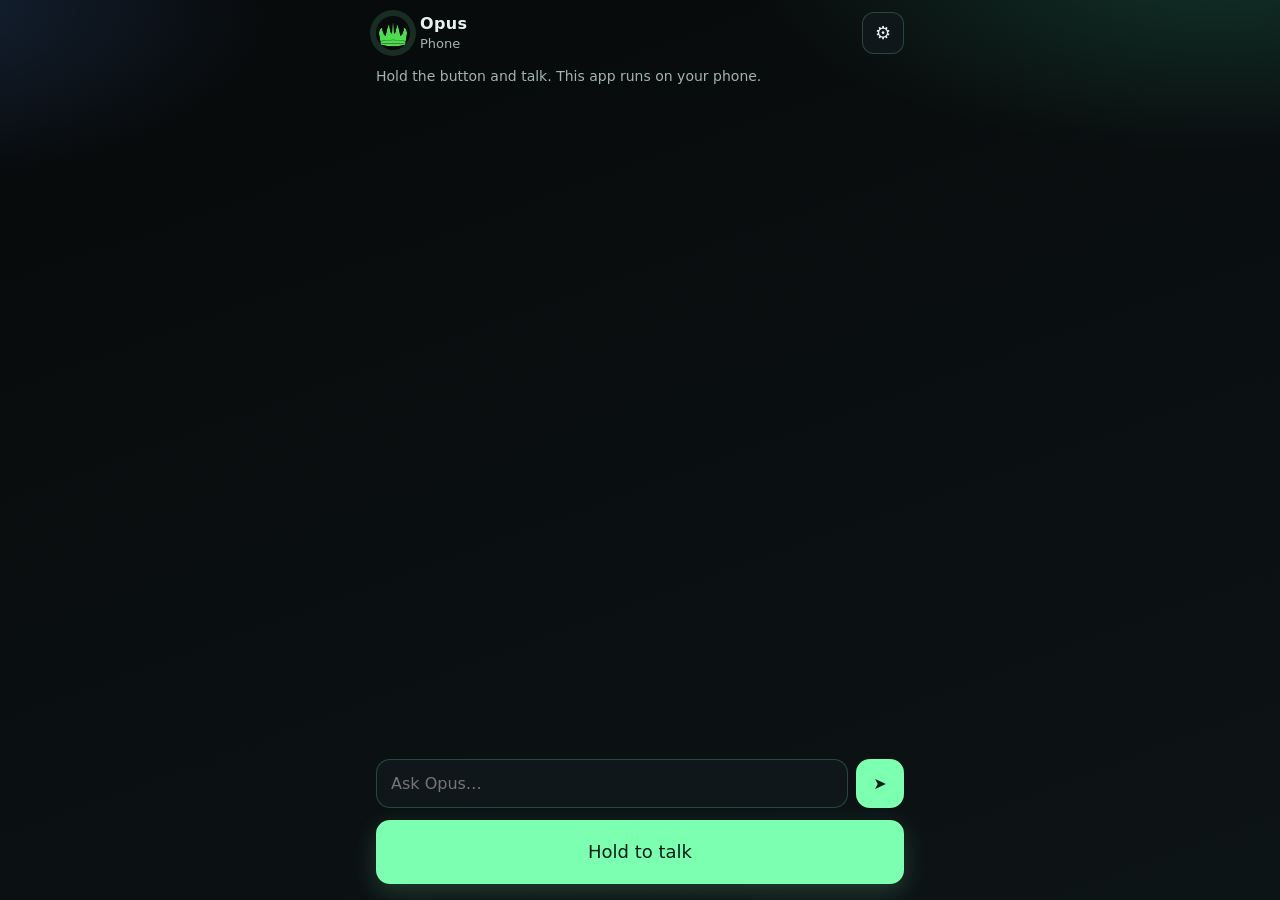
==== opus/phone/ui/index.html @ 40e167a1 "Publish Opus including the standalone iPhone web app." ====
<!DOCTYPE html>
<html lang="en">
<head>
  <meta charset="UTF-8" />
  <meta name="viewport" content="width=device-width, initial-scale=1, viewport-fit=cover" />
  <meta name="theme-color" content="#07090a" />
  <meta name="apple-mobile-web-app-capable" content="yes" />
  <meta name="apple-mobile-web-app-status-bar-style" content="black-translucent" />
  <meta name="apple-mobile-web-app-title" content="Opus" />
  <title>Opus Phone</title>
  <script>
    (function () {
      var path = location.pathname;
      if (path.endsWith("/") || path.endsWith(".html")) return;
      location.replace(path + "/" + location.search + location.hash);
    })();
  </script>
  <link rel="manifest" href="manifest.webmanifest" />
  <link rel="icon" href="static/icon.png" />
  <link rel="apple-touch-icon" href="static/icon-192.png" />
  <link rel="stylesheet" href="static/app.css" />
</head>
<body>
  <div class="app">
    <header class="top">
      <div class="brand">
        <img class="orb" src="static/icon.png" alt="" />
        <div>
          <p class="name">Opus</p>
          <p class="mode" id="mode">Phone</p>
        </div>
      </div>
      <button class="icon-btn" id="settingsBtn" type="button" aria-label="Settings">⚙</button>
    </header>

    <p class="status" id="status">Hold the button and talk. This app runs on your phone.</p>

    <section class="chat" id="chat" aria-live="polite"></section>

    <form class="composer" id="composer">
      <input id="text" type="text" autocomplete="off" enterkeyhint="send" placeholder="Ask Opus…" />
      <button type="submit" class="send" aria-label="Send">➤</button>
    </form>

    <button class="talk" id="talk" type="button">Hold to talk</button>
  </div>

  <div class="sheet hidden" id="sheet">
    <div class="sheet-card">
      <div class="sheet-head">
        <h2>Settings</h2>
        <button class="icon-btn" id="closeSheet" type="button" aria-label="Close">×</button>
      </div>

      <label class="row toggle">
        <span>Speak replies</span>
        <input type="checkbox" id="voice_responses" />
      </label>
      <label class="stack">
        <span>Reply volume <em id="volumeLabel">80</em></span>
        <input type="range" id="volume" min="0" max="100" />
      </label>

      <label class="stack">
        <span>API key</span>
        <input id="openai_api_key" type="password" autocomplete="off" placeholder="Paste a key" />
      </label>
      <p class="hint" id="keyHint">Needed for talk and answers. Uses this phone's internet, not your PC.</p>

      <h3>Spotify</h3>
      <p class="hint" id="spotifyHint">Premium account. Playback uses the Spotify API, not tapping the app.</p>
      <label class="stack">
        <span>Client ID</span>
        <input id="spotify_client_id" type="text" autocomplete="off" placeholder="From developer.spotify.com" />
      </label>
      <p class="hint copy" id="redirectHint">Redirect URI shows after load.</p>
      <div class="actions">
        <button type="button" id="spotifyConnect">Connect Spotify</button>
        <button type="button" class="ghost" id="spotifyDisconnect">Disconnect</button>
      </div>
      <p class="hint" id="spotifyAccount"></p>

      <label class="stack">
        <span>Home city (optional)</span>
        <input id="location_city" type="text" placeholder="Used for weather" />
      </label>
      <button type="button" id="saveSettings">Save</button>
    </div>
  </div>

  <script src="static/opus-client.js"></script>
  <script src="static/app.js"></script>
</body>
</html>
---- opus/phone/ui/static/app.css ----
:root {
  --bg: #07090a;
  --bg2: #0d1416;
  --bg-glow-a: #12332a;
  --bg-glow-b: #16253a;
  --card: rgba(17, 24, 28, 0.88);
  --line: rgba(119, 255, 170, 0.22);
  --text: #e8f1ed;
  --muted: #9fb6ab;
  --copper: #7dffb1;
  --copper-dim: #2f9b69;
  --you: rgba(125, 255, 177, 0.12);
  --opus: rgba(17, 24, 28, 0.92);
  --danger: #ffb4b4;
  --safe: env(safe-area-inset-bottom, 0px);
  --safe-top: env(safe-area-inset-top, 0px);
}

* { box-sizing: border-box; }

html, body {
  margin: 0;
  min-height: 100%;
  background:
    radial-gradient(900px 380px at 95% -5%, var(--bg-glow-a) 0%, transparent 52%),
    radial-gradient(700px 320px at -10% 0%, var(--bg-glow-b) 0%, transparent 58%),
    linear-gradient(160deg, var(--bg), var(--bg2));
  color: var(--text);
  font: 16px/1.45 "Segoe UI Variable Text", "Segoe UI", system-ui, sans-serif;
  -webkit-tap-highlight-color: transparent;
}

body { padding: 0; }

.app {
  min-height: 100dvh;
  display: flex;
  flex-direction: column;
  padding: calc(12px + var(--safe-top)) 16px calc(16px + var(--safe));
  max-width: 560px;
  margin: 0 auto;
  gap: 12px;
}

.top {
  display: flex;
  align-items: center;
  justify-content: space-between;
}

.brand { display: flex; gap: 10px; align-items: center; }
.brand .name { margin: 0; font-weight: 650; letter-spacing: 0.02em; }
.brand .mode { margin: 0; color: var(--muted); font-size: 13px; }

.orb {
  width: 34px;
  height: 34px;
  border-radius: 50%;
  box-shadow: 0 0 0 6px rgba(125, 255, 177, 0.14);
}

.icon-btn {
  appearance: none;
  border: 1px solid var(--line);
  background: var(--card);
  color: var(--text);
  width: 42px;
  height: 42px;
  border-radius: 12px;
  font-size: 18px;
}

.status {
  margin: 0;
  color: var(--muted);
  font-size: 14px;
}

.chat {
  flex: 1;
  overflow-y: auto;
  display: flex;
  flex-direction: column;
  gap: 10px;
  min-height: 180px;
  -webkit-overflow-scrolling: touch;
}

.bubble {
  max-width: 88%;
  padding: 10px 12px;
  border-radius: 16px;
  border: 1px solid var(--line);
  white-space: pre-wrap;
  word-break: break-word;
}

.bubble.you {
  align-self: flex-end;
  background: var(--you);
}

.bubble.opus {
  align-self: flex-start;
  background: var(--opus);
}

.composer {
  display: flex;
  gap: 8px;
}

.composer input, .stack input, .stack select {
  flex: 1;
  width: 100%;
  border: 1px solid var(--line);
  background: var(--card);
  color: var(--text);
  border-radius: 14px;
  padding: 12px 14px;
  font: inherit;
}

.send, .talk, .sheet-card button {
  appearance: none;
  border: 0;
  background: var(--copper);
  color: #062016;
  font-weight: 700;
  border-radius: 14px;
  padding: 12px 16px;
  font: inherit;
}

.send { min-width: 48px; }

.talk {
  width: 100%;
  min-height: 64px;
  font-size: 18px;
  box-shadow: 0 8px 24px rgba(125, 255, 177, 0.18);
  user-select: none;
  touch-action: none;
}

.talk.hot {
  background: #ffb4b4;
  color: #2a1010;
}

.sheet {
  position: fixed;
  inset: 0;
  background: rgba(0, 0, 0, 0.55);
  display: flex;
  align-items: flex-end;
  justify-content: center;
  z-index: 20;
}

.sheet.hidden { display: none; }

.sheet-card {
  width: min(560px, 100%);
  max-height: 88dvh;
  overflow-y: auto;
  background: #0d1416;
  border: 1px solid var(--line);
  border-radius: 20px 20px 0 0;
  padding: 16px 16px calc(20px + var(--safe));
  display: flex;
  flex-direction: column;
  gap: 12px;
}

.sheet-head {
  display: flex;
  justify-content: space-between;
  align-items: center;
}

.sheet-head h2, h3 { margin: 0; }
h3 { color: var(--copper); font-size: 15px; }

.row.toggle {
  display: flex;
  justify-content: space-between;
  align-items: center;
  gap: 12px;
}

.stack { display: flex; flex-direction: column; gap: 6px; }
.stack span, .hint { color: var(--muted); font-size: 13px; }
.hint.copy { word-break: break-all; color: var(--copper); }

.actions { display: flex; gap: 8px; flex-wrap: wrap; }
.ghost {
  background: transparent !important;
  color: var(--text) !important;
  border: 1px solid var(--line) !important;
}

input[type="range"] { width: 100%; accent-color: var(--copper); }
input[type="checkbox"] { width: 22px; height: 22px; accent-color: var(--copper); }
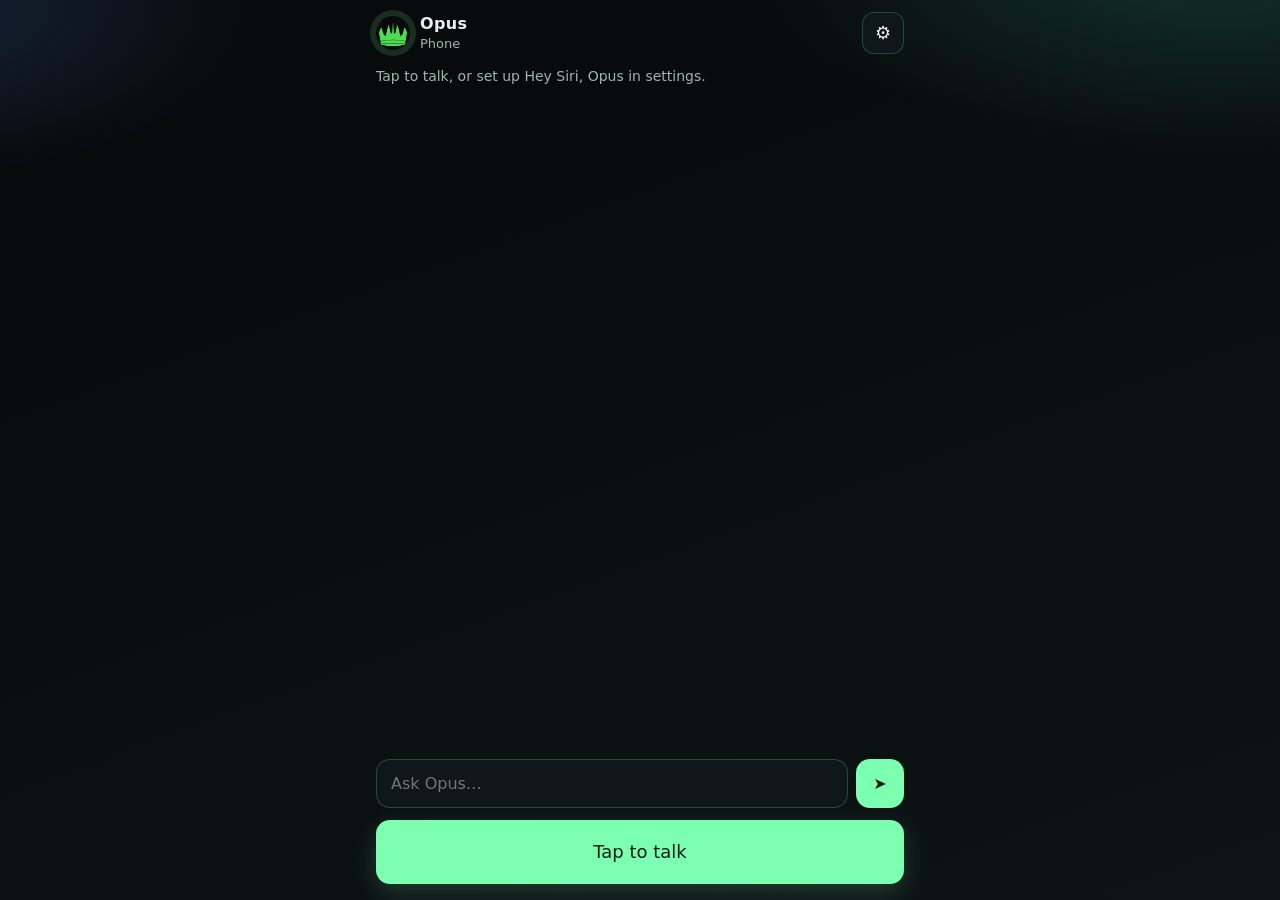
==== commit 90ae7ad7: "Open Opus from Hey Siri and start listening." ====
--- a/opus/phone/ui/index.html
+++ b/opus/phone/ui/index.html
@@ -33,7 +33,7 @@
       <button class="icon-btn" id="settingsBtn" type="button" aria-label="Settings">⚙</button>
     </header>
 
-    <p class="status" id="status">Hold the button and talk. This app runs on your phone.</p>
+    <p class="status" id="status">Tap to talk, or set up Hey Siri, Opus in settings.</p>
 
     <section class="chat" id="chat" aria-live="polite"></section>
 
@@ -42,7 +42,7 @@
       <button type="submit" class="send" aria-label="Send">➤</button>
     </form>
 
-    <button class="talk" id="talk" type="button">Hold to talk</button>
+    <button class="talk" id="talk" type="button">Tap to talk</button>
   </div>
 
   <div class="sheet hidden" id="sheet">
@@ -80,6 +80,13 @@
       </div>
       <p class="hint" id="spotifyAccount"></p>
 
+      <h3>Hey Siri</h3>
+      <p class="hint" id="siriHint">iPhone will not let Opus listen in the background like Siri. Closest setup: Shortcuts app → Open URL → Add to Siri as “Opus”. That opens this app and starts listening.</p>
+      <p class="hint copy" id="siriUrl"></p>
+      <div class="actions">
+        <button type="button" class="ghost" id="copySiriUrl">Copy Siri URL</button>
+      </div>
+
       <label class="stack">
         <span>Home city (optional)</span>
         <input id="location_city" type="text" placeholder="Used for weather" />
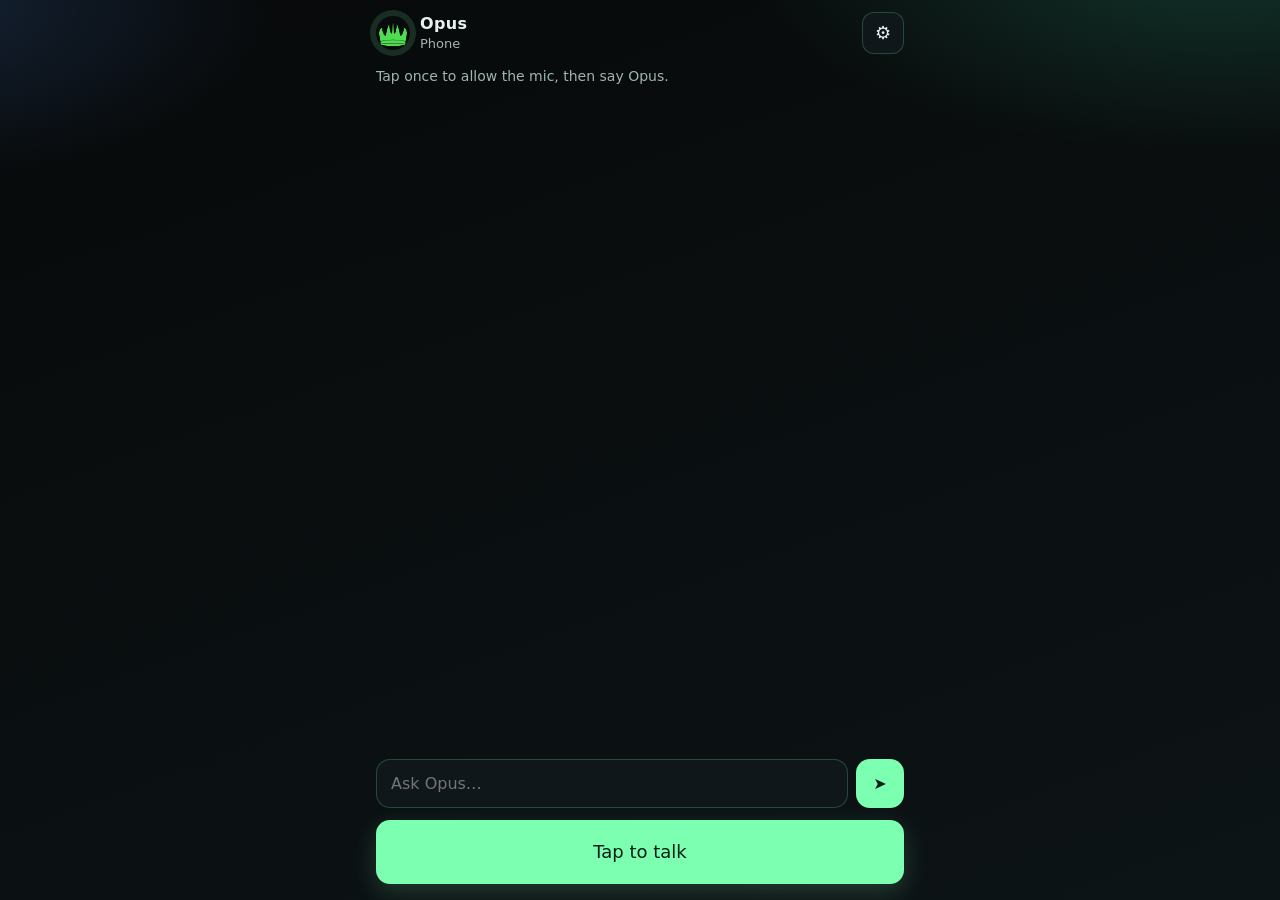
==== commit a9f8ecb4: "Listen for Opus while the phone screen stays open." ====
--- a/opus/phone/ui/index.html
+++ b/opus/phone/ui/index.html
@@ -53,6 +53,12 @@
       </div>
 
       <label class="row toggle">
+        <span>Listen for “Opus” while this screen is open</span>
+        <input type="checkbox" id="listen_while_open" />
+      </label>
+      <p class="hint">iPhone turns the mic off when you switch apps. Spotify can keep playing music in the background; it cannot keep listening. Leave Opus on screen, then say his name.</p>
+
+      <label class="row toggle">
         <span>Speak replies</span>
         <input type="checkbox" id="voice_responses" />
       </label>
